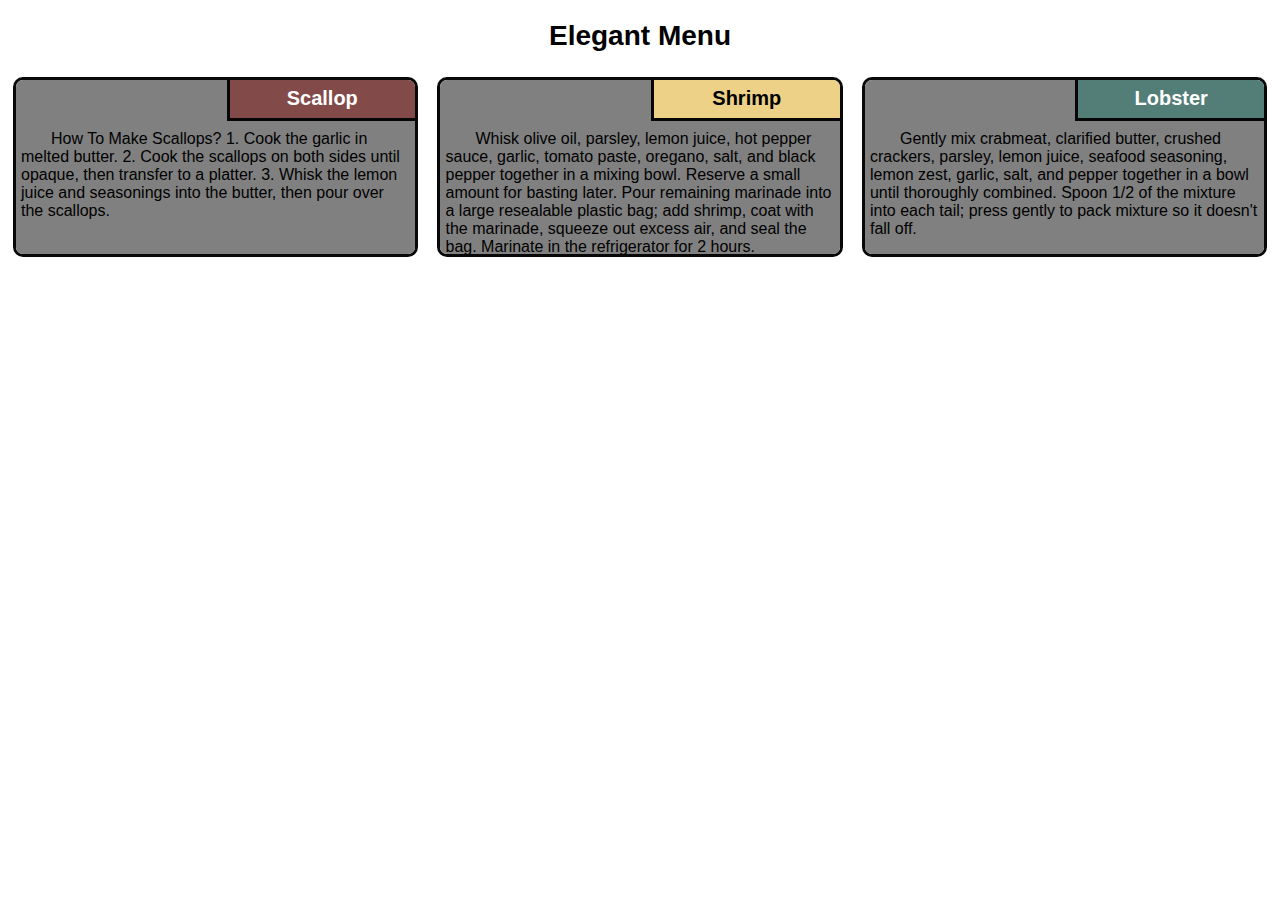
==== index.html @ 2732f60d "linked css style sheet" ====
<!DOCTYdivE html>
<html lang="en">
<head>
    <meta charset="UTF-8">
    <meta name="viewport" content="width=device-width, initial-scale=1.0">
    <title>Elegant Menu</title>
    <link rel="stylesheet" href="styles.css"
</head>
<body>
     <h1>Elegant Menu</h1>
    <div class="container">
      <div class="section1">
        <h2 id="sca">Scallop <a href="https://www.allrecipes.com/recipe/132358/easy-garlic-lemon-scallops/"target="_blank"></a></h2>
        <p>How To Make Scallops?
          1. Cook the garlic in melted butter.
          2. Cook the scallops on both sides until opaque, then transfer to a platter.
          3. Whisk the lemon juice and seasonings into the butter, then pour over the scallops.</p>
      </div>
      <div class="section2">
        <h2 id="shr">Shrimp <a href="https://www.allrecipes.com/recipe/143394/grilled-garlic-and-herb-shrimp/" target="_blank"></a></h2>
        <p>Whisk olive oil, parsley, lemon juice, hot pepper sauce, garlic, tomato paste, oregano, salt,
            and black pepper together in a mixing bowl. Reserve a small amount for basting later. Pour remaining
            marinade into a large resealable plastic bag; add shrimp, coat with the marinade, squeeze out excess air,
            and seal the bag. Marinate in the refrigerator for 2 hours.</p>
      </div>
      <div class="section3">
        <h2 id="lob">Lobster <a href="https://www.allrecipes.com/recipe/219981/crab-stuffed-lobster-tail/"target="_blank"></a></h2>
        <p>Gently mix crabmeat, clarified butter, crushed crackers, parsley, 
          lemon juice, seafood seasoning, lemon zest, garlic, salt, and pepper
          together in a bowl until thoroughly combined.
          Spoon 1/2 of the mixture into each tail; press gently to pack mixture so it doesn't fall off.
        </p>
      </div>
    </div>
</body>
</html>
---- styles.css ----
* {
    box-sizing: border-box;
  }
  body {
    font-family: Arial, sans-serif;
    background-color:white;
   }

   
  h1 {
    text-align: center;
    margin: 20px;
    font-size: 175%;

  }
  
  p {
    padding: 5px;
    text-align: left;
    margin-top: 45px;
    text-indent: 30px;
  }


  .container {
    position: relative;
    padding: 5;
    max-height: 100%;
    max-width: 100%

    
  }
  .section1, .section2, .section3 {
    border: solid rgb(8, 8, 8);
    position: relative;
    height: 180px;
    background-color: gray;
    border-radius: 10px;
    

  }
  .section1, .section2 {
    display: flex;

} 

  #sca {
    background-color: rgb(131, 74, 74);
    color: white;
  }

  #shr {
    background-color: rgba(239, 211, 135, 0.971);
  }  

  #lob {
    background-color: rgba(81, 124, 118, 0.971);
    color: white;
  }
  h2 {
    position: absolute;
    text-align: center;
    display: flex;
    justify-content: center;
    align-items: center;
    margin: 0%;
    top: -3;
    right: -3;
    width: 48%;
    height: 25%;
    font-size: 125%;
    border: solid rgb(6, 6, 6);
    box-sizing: border-box;
  }

  a:hover, a:active {
    background-color: red;
    color: yellow; 
    cursor: pointer;
}

  
  /* Desktop view - 992px and above */
  @media (min-width: 992px) {
    .container {
      justify-content: space-between;
      display: flex;
    }
    .section1, .section2, .section3 {
      width: 32.3%;
      overflow: scroll; 
      
    }
 
  }
  
  /* Tablet view - between 768px and 991px */
  @media (min-width: 768px) and (max-width: 991px) {
    .container {
        display: inline-block;
        grid-auto-flow: row;
    }
   
    .section1, .section2, .section3 {
      width: 49%;
      overflow: scroll;
      margin-bottom: 15px;
    
    }

    .section1 {
      float: left;  
    }

    .section2 {
       float: right;
    }
    .section1, .section2 {
        display: flex;
        justify-content: space-between;
    }
    
    .section3 {
      width: 100%;
      overflow: scroll;
      
    }
  }
  
  /* Mobile view - 767px and below */
  @media (max-width: 767px) {
    .section1, .section2, .section3 {
      flex: 100%;
      min-width: 100%;
      overflow: scroll;
      margin-bottom: 15px;

      

    }
  }
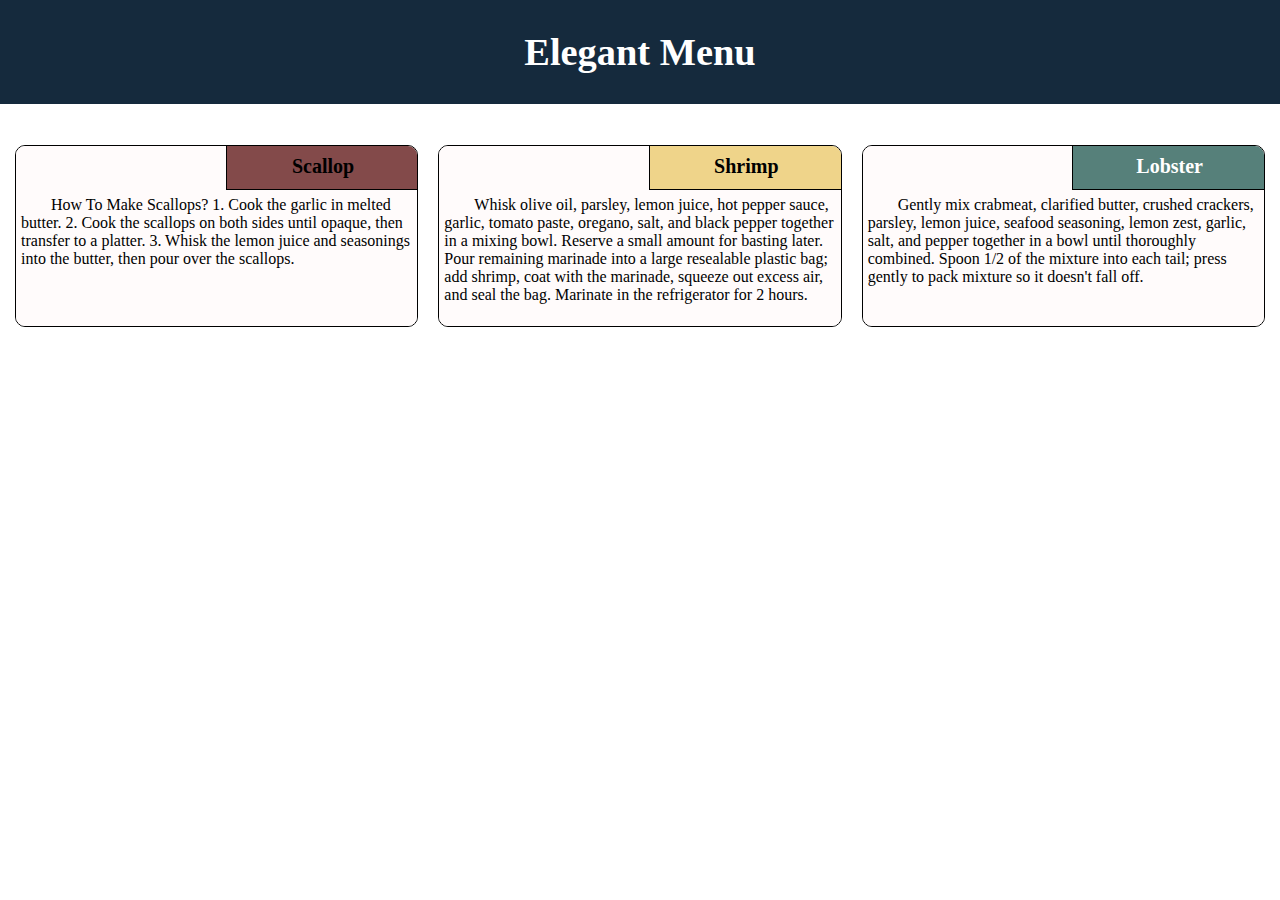
==== commit 2f85ccb5: "adjusted the header" ====
--- a/index.html
+++ b/index.html
@@ -7,24 +7,26 @@
     <link rel="stylesheet" href="styles.css"
 </head>
 <body>
-     <h1>Elegant Menu</h1>
+  <header>
+    <h1>Elegant Menu</h1>
+  </header>
     <div class="container">
       <div class="section1">
-        <h2 id="sca">Scallop <a href="https://www.allrecipes.com/recipe/132358/easy-garlic-lemon-scallops/"target="_blank"></a></h2>
+        <h2 id="sca">Scallop </h2>
         <p>How To Make Scallops?
           1. Cook the garlic in melted butter.
           2. Cook the scallops on both sides until opaque, then transfer to a platter.
           3. Whisk the lemon juice and seasonings into the butter, then pour over the scallops.</p>
       </div>
       <div class="section2">
-        <h2 id="shr">Shrimp <a href="https://www.allrecipes.com/recipe/143394/grilled-garlic-and-herb-shrimp/" target="_blank"></a></h2>
+        <h2 id="shr">Shrimp </h2>
         <p>Whisk olive oil, parsley, lemon juice, hot pepper sauce, garlic, tomato paste, oregano, salt,
             and black pepper together in a mixing bowl. Reserve a small amount for basting later. Pour remaining
             marinade into a large resealable plastic bag; add shrimp, coat with the marinade, squeeze out excess air,
             and seal the bag. Marinate in the refrigerator for 2 hours.</p>
       </div>
       <div class="section3">
-        <h2 id="lob">Lobster <a href="https://www.allrecipes.com/recipe/219981/crab-stuffed-lobster-tail/"target="_blank"></a></h2>
+        <h2 id="lob">Lobster </h2>
         <p>Gently mix crabmeat, clarified butter, crushed crackers, parsley, 
           lemon juice, seafood seasoning, lemon zest, garlic, salt, and pepper
           together in a bowl until thoroughly combined.
--- a/styles.css
+++ b/styles.css
@@ -1,18 +1,29 @@
-* {
-    box-sizing: border-box;
-  }
+
   body {
-    font-family: Arial, sans-serif;
+    font-family: 'Times New Roman', Times, serif;
     background-color:white;
+    margin: 0;
    }
+  header {
+    text-align: center;
+    font-size: 1.2em;
+    color: white;
 
+
+  } 
    
   h1 {
     text-align: center;
-    margin: 20px;
-    font-size: 175%;
+    padding-top: 30px;
+    padding-right: 0px;
+    padding-bottom: 30px;
+    padding-left: 0px;
+    background-color: rgba(14, 36, 56, 0.971);
+    
+    
 
   }
+  
   
   p {
     padding: 5px;
@@ -34,8 +45,10 @@
     border: solid rgb(8, 8, 8);
     position: relative;
     height: 180px;
-    background-color: gray;
+    background-color: rgb(255, 251, 251);
     border-radius: 10px;
+    border: 1px solid black;
+    margin: 10px;
     
 
   }
@@ -46,17 +59,24 @@
 
   #sca {
     background-color: rgb(131, 74, 74);
-    color: white;
+    color: black;
+    border: 1px solid black;
+
   }
 
   #shr {
     background-color: rgba(239, 211, 135, 0.971);
+    border: 1px solid black;
+
   }  
 
   #lob {
     background-color: rgba(81, 124, 118, 0.971);
     color: white;
+    border: 1px solid black;
+
   }
+
   h2 {
     position: absolute;
     text-align: center;
@@ -69,15 +89,9 @@
     width: 48%;
     height: 25%;
     font-size: 125%;
-    border: solid rgb(6, 6, 6);
-    box-sizing: border-box;
   }
 
-  a:hover, a:active {
-    background-color: red;
-    color: yellow; 
-    cursor: pointer;
-}
+ 
 
   
   /* Desktop view - 992px and above */
